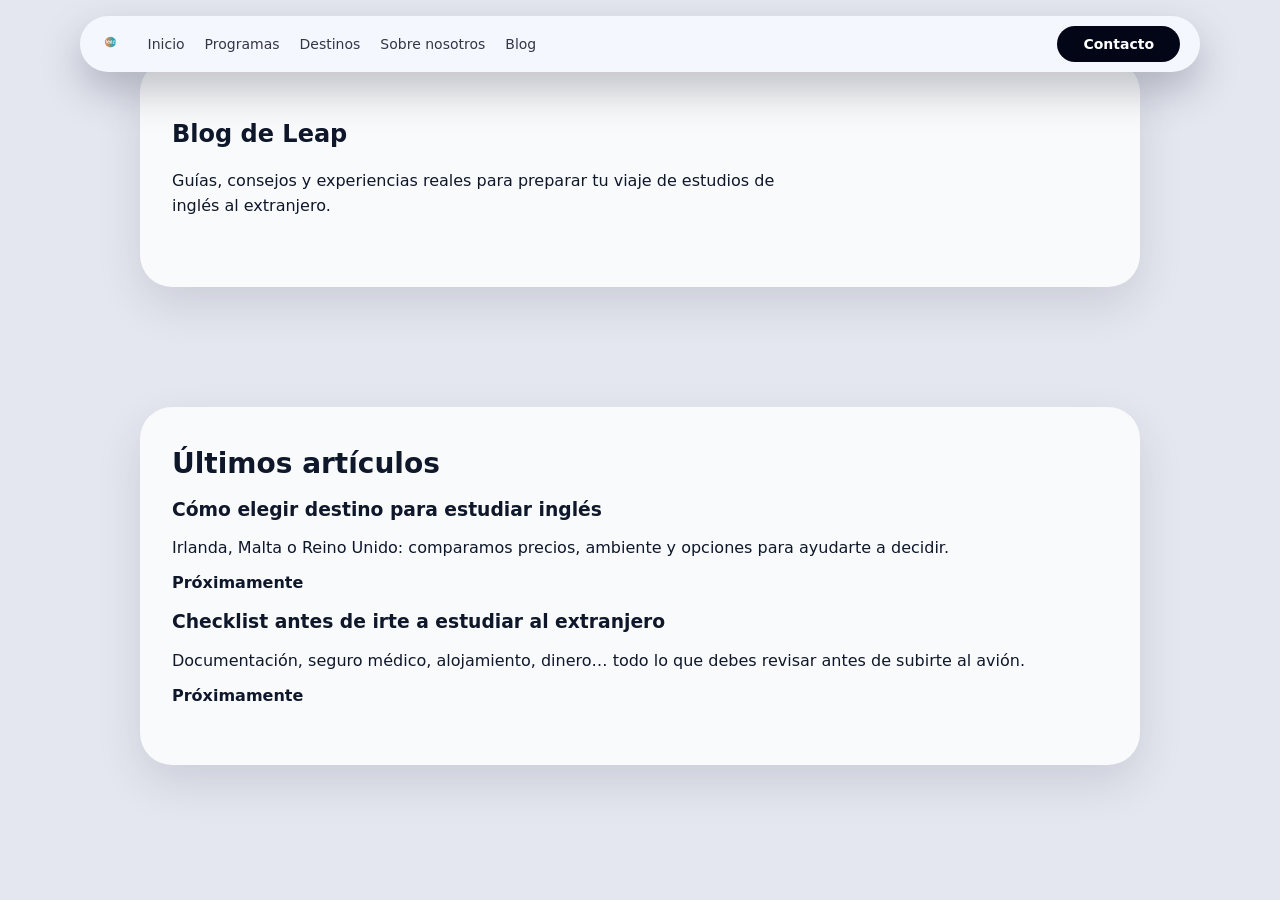
==== blog.html @ 10afca0d "base+logo.v1" ====
<!DOCTYPE html>
<html lang="es">
<head>
  <meta charset="UTF-8" />
  <meta name="viewport" content="width=device-width, initial-scale=1.0" />
  <title>Blog – Leap</title>
  <link rel="stylesheet" href="styles.css" />
</head>
<body>
  <!-- HEADER con el mismo menú -->
 <header class="site-header">
  <!-- Versión ESCRITORIO/TABLET -->
  <div class="nav-shell desktop-header">
    <a class="brand" href="index.html" aria-label="Leap English">
      <img class="brand-logo" src="logo.png" alt="Leap" />
    </a>
    <nav class="nav">
      <a href="index.html#inicio">Inicio</a>
      <a href="programas.html">Programas</a>
      <a href="destinos.html">Destinos</a>
      <a href="sobre-nosotros.html">Sobre nosotros</a>
      <a href="blog.html">Blog</a>
    </nav>
    <a href="#contacto" class="nav-cta">Contacto</a>
  </div>

  <!-- Versión MÓVIL con menú hamburguesa -->
  <div class="mobile-header">
    <div class="mobile-header-bar">
      <a class="brand" href="index.html" aria-label="Leap English">
        <img class="brand-logo" src="logo.png" alt="Leap" />
      </a>
      <button
        class="mobile-menu-toggle"
        aria-label="Abrir menú"
        onclick="document.querySelector('.mobile-header').classList.toggle('menu-open')"
      >
        <span></span>
        <span></span>
        <span></span>
      </button>
    </div>

    <nav class="mobile-menu" aria-label="Menú principal móvil">
      <a href="#inicio">Inicio</a>
      <a href="programas.html">Programas</a>
      <a href="destinos.html">Destinos</a>
      <a href="sobre-nosotros.html">Sobre nosotros</a>
      <a href="blog.html">Blog</a>
      <a href="#contacto">Contacto</a>
    </nav>
  </div>
</header>

  <main>
    <!-- HERO BLOG -->
    <section class="section">
      <div class="section-inner">
        <h1>Blog de Leap</h1>
        <p class="section-lead">
          Guías, consejos y experiencias reales para preparar tu viaje de estudios
          de inglés al extranjero.
        </p>
      </div>
    </section>

    <!-- LISTA DE ARTÍCULOS (placeholder) -->
    <section class="section section-alt">
      <div class="section-inner">
        <h2>Últimos artículos</h2>
        <div class="cards">
          <article class="card">
            <h3>Cómo elegir destino para estudiar inglés</h3>
            <p>
              Irlanda, Malta o Reino Unido: comparamos precios, ambiente y opciones
              para ayudarte a decidir.
            </p>
            <p><strong>Próximamente</strong></p>
          </article>

          <article class="card">
            <h3>Checklist antes de irte a estudiar al extranjero</h3>
            <p>
              Documentación, seguro médico, alojamiento, dinero… todo lo que debes
              revisar antes de subirte al avión.
            </p>
            <p><strong>Próximamente</strong></p>
          </artic
---- styles.css ----
/* ============================
   RESET BÁSICO
   ============================ */

*,
*::before,
*::after {
  box-sizing: border-box;
}

html,
body {
  margin: 0;
  padding: 0;
}

body {
  font-family: system-ui, -apple-system, BlinkMacSystemFont, "SF Pro Text",
    "Segoe UI", sans-serif;
  color: #0f172a;
  background: #e5e7f0;
  -webkit-font-smoothing: antialiased;
}

/* ============================
   LINKS Y BOTONES
   ============================ */

a {
  color: inherit;
  text-decoration: none;
}

a:hover {
  text-decoration: none;
}

.btn-primary,
.btn-ghost {
  display: inline-flex;
  align-items: center;
  justify-content: center;
  padding: 14px 28px;
  border-radius: 999px;
  font-weight: 600;
  font-size: 16px;
  border: none;
  cursor: pointer;
  text-decoration: none;
}

.btn-primary {
  background: #16a34a;
  color: #ffffff;
  box-shadow: 0 18px 40px rgba(22, 163, 74, 0.4);
}

.btn-primary:hover {
  filter: brightness(1.05);
}

.btn-ghost {
  border: 2px solid #020617;
  color: #020617;
  background: transparent;
}

.btn-ghost:hover {
  background: #020617;
  color: #ffffff;
}

/* ============================
   CABECERA / NAV ESCRITORIO
   ============================ */

.site-header {
  position: fixed;
  top: 16px;
  left: 0;
  right: 0;
  z-index: 1000;
  padding: 0 20px;
}

.nav-shell {
  max-width: 1120px;
  margin: 0 auto;
  background: #f5f7ff;
  border-radius: 999px;
  box-shadow: 0 18px 40px rgba(15, 23, 42, 0.25);
  padding: 10px 20px;
  display: flex;
  align-items: center;
  gap: 32px;
}

.nav-shell .brand {
  display: flex;
  align-items: center;
  font-weight: 700;
  font-size: 20px;
  color: #020617;
  text-decoration: none;
}

.brand-logo {
  height: 22px;
  width: auto;
  display: block;
}

.nav {
  display: flex;
  align-items: center;
  gap: 20px;
  flex: 1;
}

.nav a {
  font-size: 14px;
  color: #020617;
  opacity: 0.8;
}

.nav a:hover {
  opacity: 1;
}

.nav-cta {
  background: #020617;
  color: #ffffff;
  border-radius: 999px;
  padding: 10px 26px;
  font-size: 14px;
  font-weight: 600;
}

/* ============================
   HERO CON VÍDEO
   ============================ */

.hero {
  position: relative;
  min-height: 100vh;
  display: flex;
  align-items: center;
  justify-content: center;
  text-align: center;
  color: #ffffff;
  padding: 170px 20px 80px;
  overflow: hidden;
}

.hero-video {
  position: absolute;
  inset: 0;
  width: 100%;
  height: 100%;
  object-fit: cover;
  z-index: -2;
}

.hero-overlay {
  position: absolute;
  inset: 0;
  background: linear-gradient(
    to bottom,
    rgba(15, 23, 42, 0.75),
    rgba(15, 23, 42, 0.9)
  );
  z-index: -1;
}

.hero-content {
  max-width: 720px;
}

.kicker {
  letter-spacing: 0.16em;
  font-size: 12px;
  text-transform: uppercase;
  opacity: 0.85;
  margin-bottom: 12px;
}

.hero h1 {
  margin: 0 0 16px;
  font-size: 46px;
  line-height: 1.1;
}

.hero-subtitle {
  font-size: 18px;
  line-height: 1.5;
  margin-bottom: 28px;
}

/* ============================
   SECCIONES HOME (PROGRAMAS, DESTINOS, SOBRE...)
   ============================ */

main {
  margin-top: 0;
}

.section {
  padding: 60px 20px;
}

.section-alt {
  /* fondo diferente muy suave */
}

.section-inner {
  max-width: 1000px;
  margin: 0 auto;
  background: #f9fafb;
  border-radius: 32px;
  box-shadow: 0 18px 45px rgba(15, 23, 42, 0.12);
  padding: 40px 32px 44px;
}

.section h2 {
  margin-top: 0;
  margin-bottom: 12px;
  font-size: 28px;
}

.section-lead {
  font-size: 16px;
  line-height: 1.6;
  max-width: 640px;
  margin-bottom: 24px;
}

/* ============================
   FORMULARIO CONTACTO
   ============================ */

.contact-form {
  display: flex;
  flex-direction: column;
  gap: 16px;
  max-width: 560px;
}

.form-row {
  display: flex;
  flex-direction: column;
  gap: 6px;
}

.form-row label {
  font-size: 14px;
  font-weight: 500;
}

.form-row input,
.form-row textarea {
  border-radius: 14px;
  border: 1px solid #cbd5e1;
  padding: 10px 12px;
  font-size: 14px;
  font-family: inherit;
}

/* ============================
   FOOTER
   ============================ */

.site-footer {
  padding: 30px 20px 40px;
}

.site-footer .section-inner {
  background: transparent;
  box-shadow: none;
  text-align: center;
  padding: 0;
  color: #64748b;
  font-size: 13px;
}

/* ============================
   MENÚ MÓVIL (HAMBURGUESA)
   ============================ */

/* Por defecto, ocultamos cabecera móvil y menú */
.mobile-header {
  display: none;
}

.mobile-menu {
  display: none;
}

/* VERSIÓN MÓVIL / TABLET PEQUEÑA */
@media (max-width: 768px) {
  /* Ocultar cabecera escritorio */
  .desktop-header {
    display: none;
  }

  /* Mostrar cabecera móvil */
  .mobile-header {
    display: block;
    position: fixed;
    top: 16px;
    left: 0;
    right: 0;
    padding: 0 20px;
    z-index: 1000;
  }

  .mobile-header-bar {
    display: flex;
    align-items: center;
    justify-content: space-between;
    background: #f5f7ff;
    border-radius: 999px;
    padding: 10px 18px;
    box-shadow: 0 12px 30px rgba(15, 23, 42, 0.25);
  }

  .mobile-header .brand {
    display: flex;
    align-items: center;
    font-weight: 700;
    font-size: 20px;
    color: #020617;
    text-decoration: none;
  }

  .mobile-header .brand .brand-logo {
    height: 20px;
  }

  /* Botón hamburguesa redondo */
 /* Botón hamburguesa (móvil) */
.mobile-menu-toggle {
  width: 44px;
  height: 44px;
  border-radius: 999px;
  border: none;
  background: #050b1b;           /* círculo oscuro */
  display: flex;
  flex-direction: column;        /* las rayas una debajo de otra */
  justify-content: center;
  align-items: center;
  gap: 4px;                      /* separación entre rayas */
  cursor: pointer;
}

.mobile-menu-toggle span {
  width: 18px;
  height: 2px;
  background: #ffffff;           /* rayas blancas */
  border-radius: 999px;
  display: block;
}
{
    display: block;
    width: 18px;
    height: 2px;
    background: #ffffff;
    border-radius: 999px;
    margin: 2px 0;
    transition: transform 0.2s ease, opacity 0.2s ease;
  }

  /* Menú desplegable */
  .mobile-header.menu-open .mobile-menu {
    display: flex;
    flex-direction: column;
    position: fixed;
    inset: 0;
    background: #020617;
    padding-top: 120px;
    padding-bottom: 40px;
    gap: 24px;
    align-items: center;
    justify-content: flex-start;
    z-index: 999;
  }

  .mobile-header.menu-open .mobile-menu a {
    color: #ffffff;
    text-decoration: none;
    font-size: 20px;
    font-weight: 500;
  }

  .mobile-header.menu-open .mobile-menu a:hover {
    opacity: 0.8;
  }

  /* Animación icono hamburguesa → X */
  .mobile-header.menu-open .mobile-menu-toggle span:nth-child(1) {
    transform: translateY(4px) rotate(45deg);
  }

  .mobile-header.menu-open .mobile-menu-toggle span:nth-child(2) {
    opacity: 0;
  }

  .mobile-header.menu-open .mobile-menu-toggle span:nth-child(3) {
    transform: translateY(-4px) rotate(-45deg);
  }

  /* Más aire arriba para el hero en móvil */
  .hero {
    padding-top: 140px;
  }

  .hero h1 {
    font-size: 36px;
  }

  .hero-subtitle {
    font-size: 16px;
  }

  .section-inner {
    border-radius: 28px;
    padding: 30px 24px 34px;
  }
}
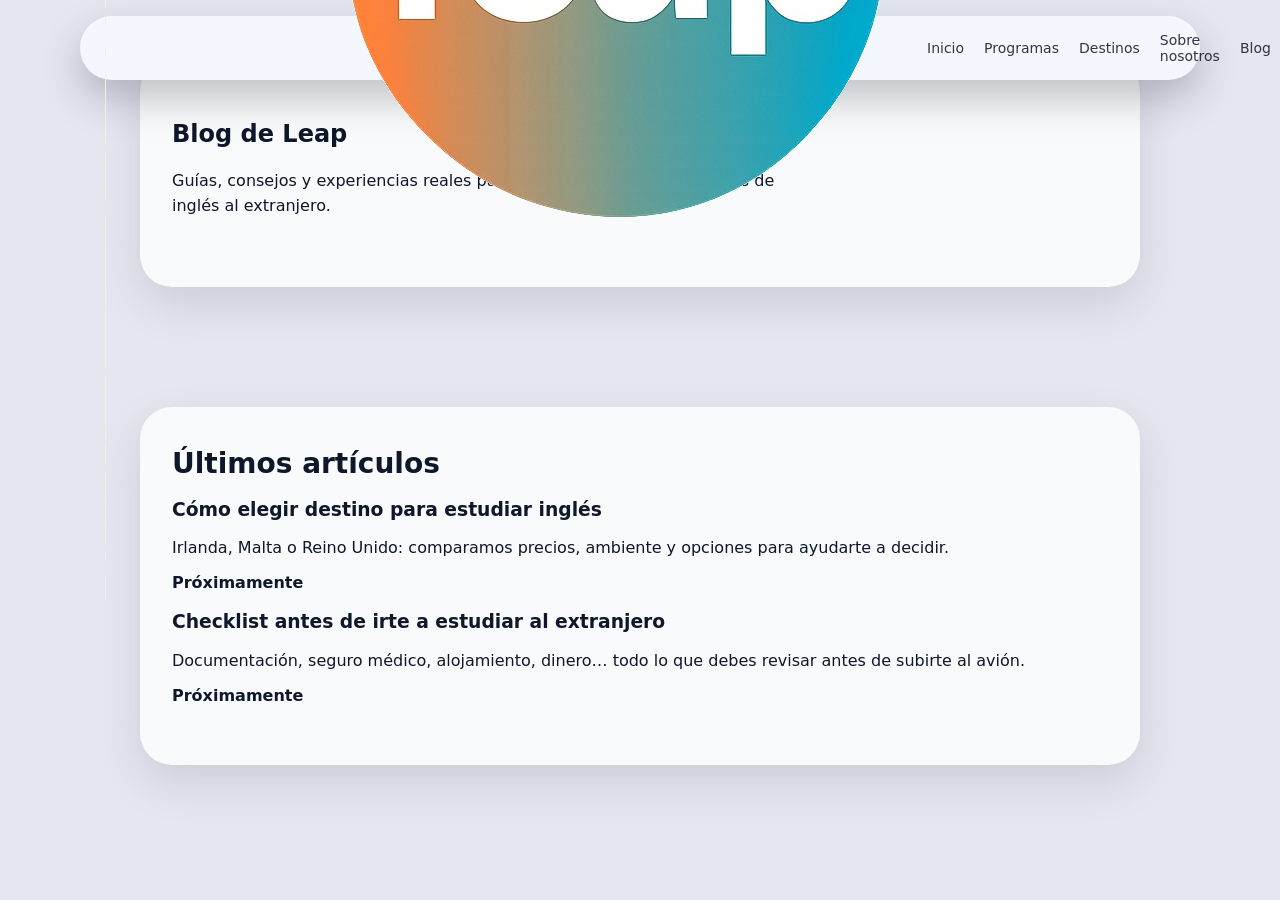
==== commit 32fc4337: "(Update blog.html) contacto boton" ====
--- a/blog.html
+++ b/blog.html
@@ -21,7 +21,7 @@
       <a href="sobre-nosotros.html">Sobre nosotros</a>
       <a href="blog.html">Blog</a>
     </nav>
-    <a href="#contacto" class="nav-cta">Contacto</a>
+    <a href="index.html#contacto">Contacto</a>
   </div>
 
   <!-- Versión MÓVIL con menú hamburguesa -->
--- a/styles.css
+++ b/styles.css
@@ -89,23 +89,24 @@
   background: #f5f7ff;
   border-radius: 999px;
   box-shadow: 0 18px 40px rgba(15, 23, 42, 0.25);
-  padding: 10px 20px;
+
+  height: 64px;        /* ajusta si vols 56/60/68 */
+  padding: 0 20px;     /* treu el padding vertical */
   display: flex;
   align-items: center;
   gap: 32px;
 }
+}
 
 .nav-shell .brand {
-  display: flex;
-  align-items: center;
-  font-weight: 700;
-  font-size: 20px;
-  color: #020617;
+  height: 100%;
+  display: flex;
+  align-items: center;
   text-decoration: none;
 }
 
 .brand-logo {
-  height: 22px;
+  max-height: 100%;  /* el logo no pot fer créixer la barra */
   width: auto;
   display: block;
 }
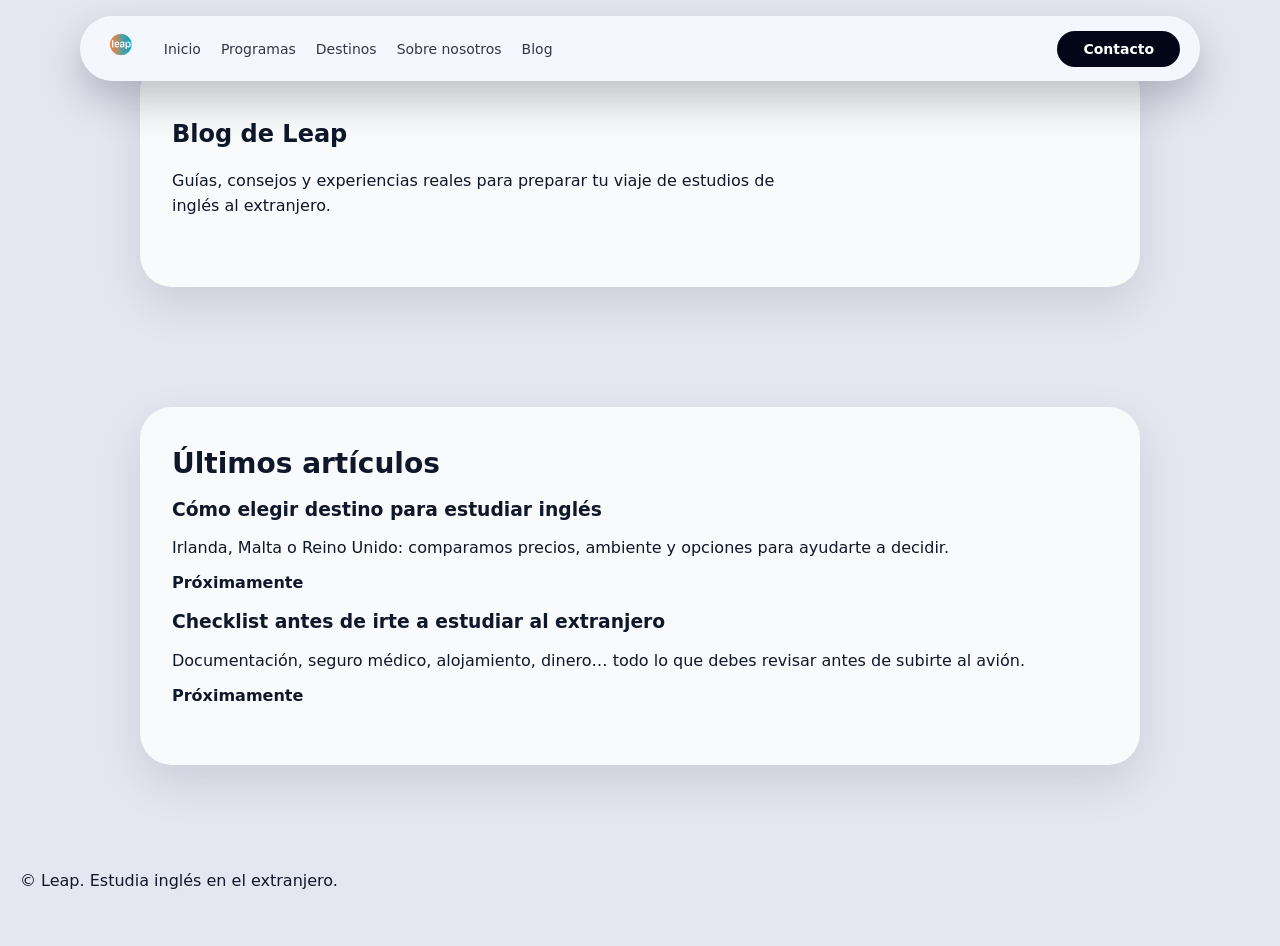
==== commit 6d9171d1: "Update blog.html v.3" ====
--- a/blog.html
+++ b/blog.html
@@ -7,9 +7,7 @@
   <link rel="stylesheet" href="styles.css" />
 </head>
 <body>
-  <!-- HEADER con el mismo menú -->
  <header class="site-header">
-  <!-- Versión ESCRITORIO/TABLET -->
   <div class="nav-shell desktop-header">
     <a class="brand" href="index.html" aria-label="Leap English">
       <img class="brand-logo" src="logo.png" alt="Leap" />
@@ -21,10 +19,9 @@
       <a href="sobre-nosotros.html">Sobre nosotros</a>
       <a href="blog.html">Blog</a>
     </nav>
-    <a href="index.html#contacto">Contacto</a>
+    <a href="index.html#contacto" class="nav-cta">Contacto</a>
   </div>
 
-  <!-- Versión MÓVIL con menú hamburguesa -->
   <div class="mobile-header">
     <div class="mobile-header-bar">
       <a class="brand" href="index.html" aria-label="Leap English">
@@ -42,18 +39,17 @@
     </div>
 
     <nav class="mobile-menu" aria-label="Menú principal móvil">
-      <a href="#inicio">Inicio</a>
+      <a href="index.html#inicio">Inicio</a>
       <a href="programas.html">Programas</a>
       <a href="destinos.html">Destinos</a>
       <a href="sobre-nosotros.html">Sobre nosotros</a>
       <a href="blog.html">Blog</a>
-      <a href="#contacto">Contacto</a>
+      <a href="index.html#contacto">Contacto</a>
     </nav>
   </div>
 </header>
 
   <main>
-    <!-- HERO BLOG -->
     <section class="section">
       <div class="section-inner">
         <h1>Blog de Leap</h1>
@@ -64,10 +60,10 @@
       </div>
     </section>
 
-    <!-- LISTA DE ARTÍCULOS (placeholder) -->
     <section class="section section-alt">
       <div class="section-inner">
         <h2>Últimos artículos</h2>
+
         <div class="cards">
           <article class="card">
             <h3>Cómo elegir destino para estudiar inglés</h3>
@@ -85,4 +81,14 @@
               revisar antes de subirte al avión.
             </p>
             <p><strong>Próximamente</strong></p>
-          </artic
+          </article>
+        </div>
+      </div>
+    </section>
+  </main>
+
+  <footer class="site-footer">
+    <p>© Leap. Estudia inglés en el extranjero.</p>
+  </footer>
+</body>
+</html>
--- a/styles.css
+++ b/styles.css
@@ -89,24 +89,27 @@
   background: #f5f7ff;
   border-radius: 999px;
   box-shadow: 0 18px 40px rgba(15, 23, 42, 0.25);
-
-  height: 64px;        /* ajusta si vols 56/60/68 */
-  padding: 0 20px;     /* treu el padding vertical */
+  padding: 10px 20px;
   display: flex;
   align-items: center;
   gap: 32px;
 }
-}
-
+
+/* Brand com a link (logo) */
 .nav-shell .brand {
-  height: 100%;
   display: flex;
   align-items: center;
   text-decoration: none;
-}
-
+
+  /* Fa que el logo “encaixi” amb l’extrem arrodonit: 
+     el desplacem una mica a l’esquerra però mantenim un marge segur. */
+  margin-left: -6px;   /* ajust fi cap a l’esquerra */
+  padding-left: 6px;   /* marge perquè NO toqui el límit arrodonit */
+}
+
+/* Logo mida final */
 .brand-logo {
-  max-height: 100%;  /* el logo no pot fer créixer la barra */
+  height: 45px;
   width: auto;
   display: block;
 }
@@ -324,49 +327,43 @@
     box-shadow: 0 12px 30px rgba(15, 23, 42, 0.25);
   }
 
+  /* Brand mòbil (logo) */
   .mobile-header .brand {
     display: flex;
     align-items: center;
-    font-weight: 700;
-    font-size: 20px;
-    color: #020617;
     text-decoration: none;
+
+    margin-left: -4px;
+    padding-left: 4px;
   }
 
   .mobile-header .brand .brand-logo {
-    height: 20px;
-  }
-
-  /* Botón hamburguesa redondo */
- /* Botón hamburguesa (móvil) */
-.mobile-menu-toggle {
-  width: 44px;
-  height: 44px;
-  border-radius: 999px;
-  border: none;
-  background: #050b1b;           /* círculo oscuro */
-  display: flex;
-  flex-direction: column;        /* las rayas una debajo de otra */
-  justify-content: center;
-  align-items: center;
-  gap: 4px;                      /* separación entre rayas */
-  cursor: pointer;
-}
-
-.mobile-menu-toggle span {
-  width: 18px;
-  height: 2px;
-  background: #ffffff;           /* rayas blancas */
-  border-radius: 999px;
-  display: block;
-}
-{
+    height: 32px; /* proporcional en mòbil */
+    width: auto;
     display: block;
+  }
+
+  /* Botón hamburguesa (móvil) */
+  .mobile-menu-toggle {
+    width: 44px;
+    height: 44px;
+    border-radius: 999px;
+    border: none;
+    background: #050b1b; /* círculo oscuro */
+    display: flex;
+    flex-direction: column; /* rayas una debajo de otra */
+    justify-content: center;
+    align-items: center;
+    gap: 4px;
+    cursor: pointer;
+  }
+
+  .mobile-menu-toggle span {
     width: 18px;
     height: 2px;
     background: #ffffff;
     border-radius: 999px;
-    margin: 2px 0;
+    display: block;
     transition: transform 0.2s ease, opacity 0.2s ease;
   }
 
